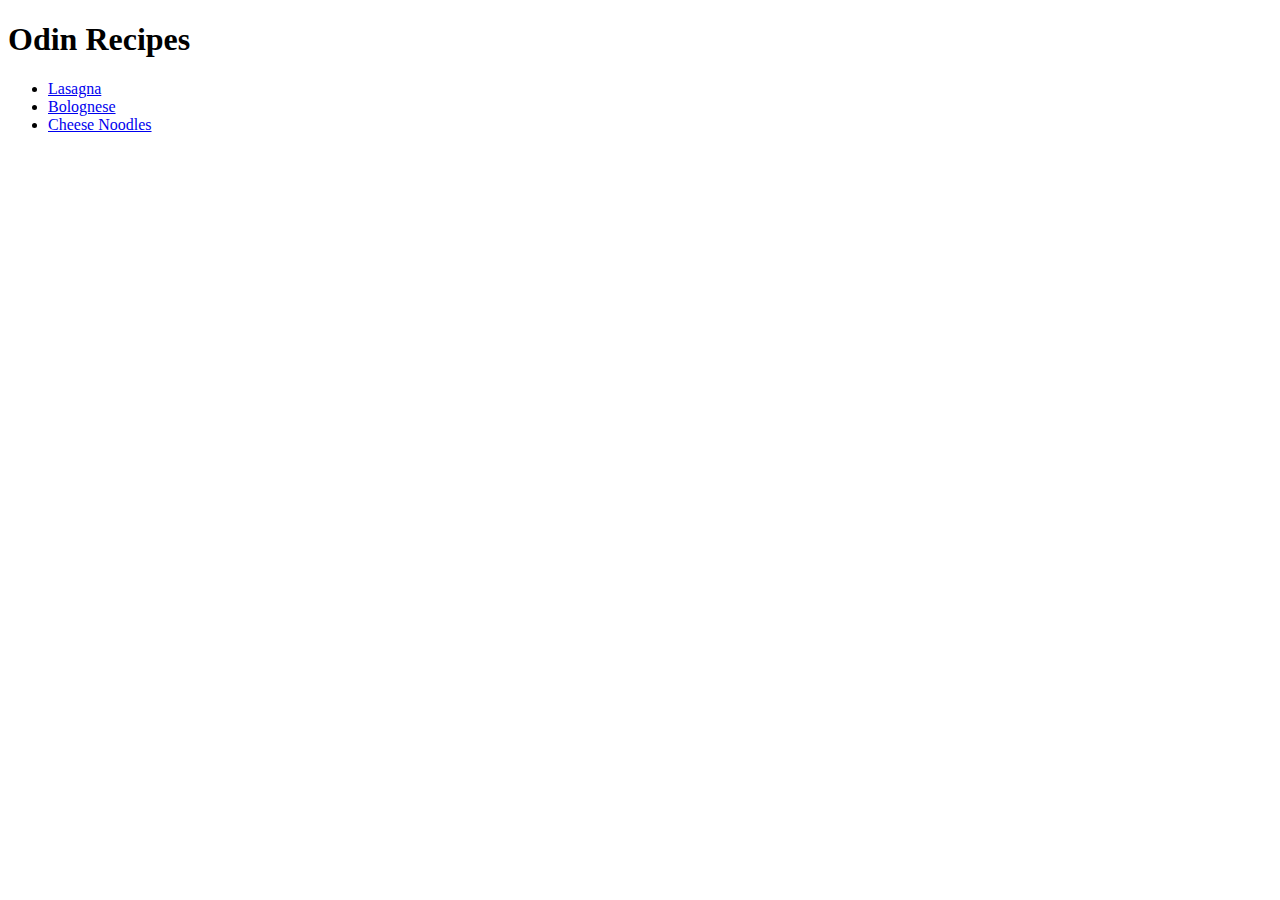
==== index.html @ afae34c4 "Create index.html and recipes" ====
<!DOCTYPE html>

<html lang="en">

<head>
    <meta charset="utf-8">
    <title>Odin Recipes</title>
</head>

<body>
    <h1>Odin Recipes</h1>
    <ul>
        <li><a href="recipes/lasagna.html">Lasagna</a></li>
        <li><a href="recipes/bolognese.html">Bolognese</a></li>
        <li><a href="recipes/cheesenoodles.html">Cheese Noodles</a></li>
    </ul>
</body>

</html>
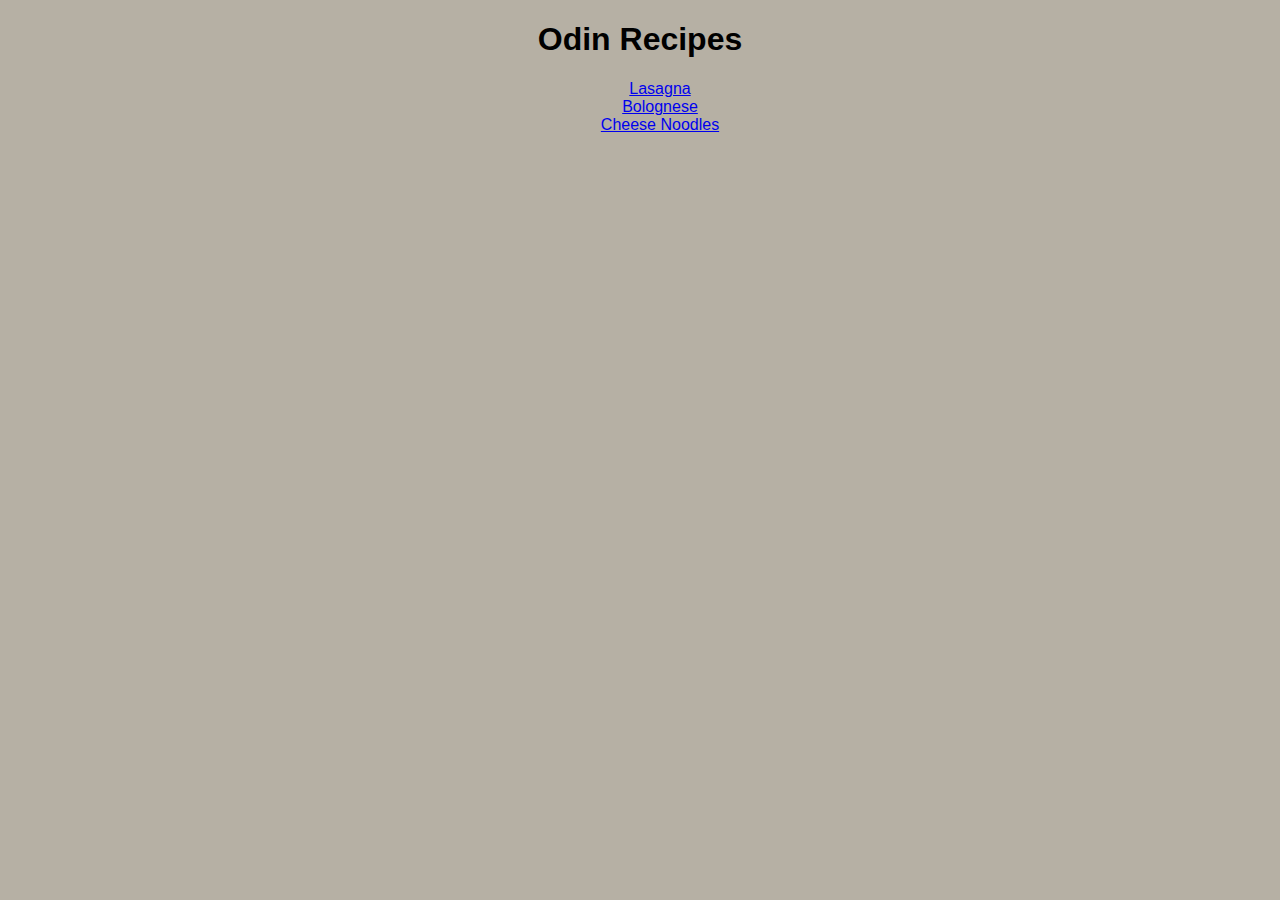
==== commit da16904e: "Add styles to pages" ====
--- a/index.html
+++ b/index.html
@@ -4,12 +4,13 @@
 
 <head>
     <meta charset="utf-8">
+    <link rel="stylesheet" href="styles.css">
     <title>Odin Recipes</title>
 </head>
 
 <body>
-    <h1>Odin Recipes</h1>
-    <ul>
+    <h1 class="page-title">Odin Recipes</h1>
+    <ul class="recipe-list">
         <li><a href="recipes/lasagna.html">Lasagna</a></li>
         <li><a href="recipes/bolognese.html">Bolognese</a></li>
         <li><a href="recipes/cheesenoodles.html">Cheese Noodles</a></li>
--- a/styles.css
+++ b/styles.css
@@ -0,0 +1,17 @@
+body {
+    background-color: rgb(182, 176, 164);
+    font-family: "Helvetica", "Arial", sans-serif;
+}
+
+.page-title {
+    text-align: center;
+}
+
+.recipe-list {
+    text-align: center;
+    list-style: none;
+}
+
+.ingredients {
+    color: midnightblue
+}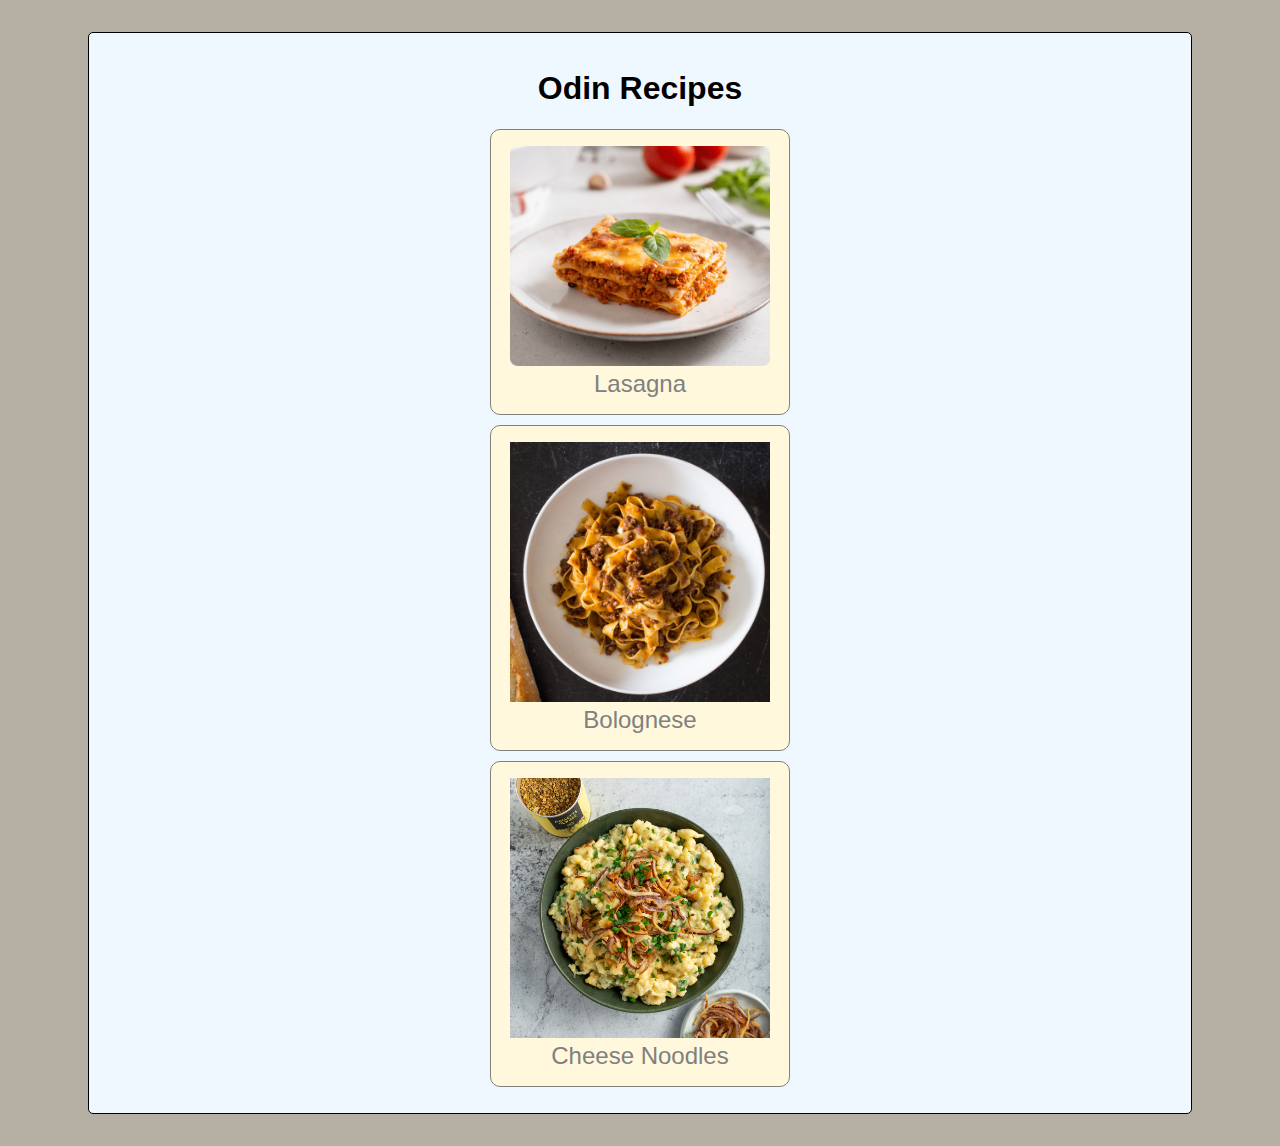
==== commit c22d512b: "Adjust layout for mainpage and recipe pages" ====
--- a/index.html
+++ b/index.html
@@ -9,12 +9,21 @@
 </head>
 
 <body>
-    <h1 class="page-title">Odin Recipes</h1>
-    <ul class="recipe-list">
-        <li><a href="recipes/lasagna.html">Lasagna</a></li>
-        <li><a href="recipes/bolognese.html">Bolognese</a></li>
-        <li><a href="recipes/cheesenoodles.html">Cheese Noodles</a></li>
-    </ul>
+    <div class="page-content">
+        <h1 class="page-title">Odin Recipes</h1>
+        <div class="card">
+            <img src="images/lasagna.png" alt="A picture of lasagna">
+            <a href="recipes/lasagna.html">Lasagna</a>
+        </div>
+        <div class="card">
+            <img src="images/bolognese.jpg" alt="A picture of lasagna">
+            <a href="recipes/bolognese.html">Bolognese</a>
+        </div>
+        <div class="card">
+            <img src="images/cheesenoodles.jpg" alt="A picture of lasagna">
+            <a href="recipes/cheesenoodles.html">Cheese Noodles</a>
+        </div>
+    </div>
 </body>
 
 </html>--- a/styles.css
+++ b/styles.css
@@ -1,17 +1,54 @@
+*,
+*::before,
+*::after {
+    box-sizing: border-box;
+}
+
 body {
     background-color: rgb(182, 176, 164);
     font-family: "Helvetica", "Arial", sans-serif;
 }
 
-.page-title {
+.page-content {
+    margin: 2rem 5rem;
+    border: 1px solid black;
+    border-radius: 5px;
+    padding: 16px;
+    background-color: aliceblue;
     text-align: center;
 }
 
-.recipe-list {
-    text-align: center;
-    list-style: none;
+.card {
+    width: 300px;
 }
 
-.ingredients {
-    color: midnightblue
+.recipe-card,
+.ingredients-card,
+.steps-card {
+    width: 800px;
+}
+
+.card,
+.recipe-card,
+.ingredients-card,
+.steps-card {
+    background-color: cornsilk;
+    padding: 16px;
+    border: 1px gray solid;
+    margin: 10px auto;
+    border-radius: 10px;
+}
+
+.card img {
+    width: 260px;
+}
+
+.card a {
+    text-decoration: none;
+    font-size: 24px;
+    color: grey
+}
+
+.recipe-list {
+    list-style: none;
 }